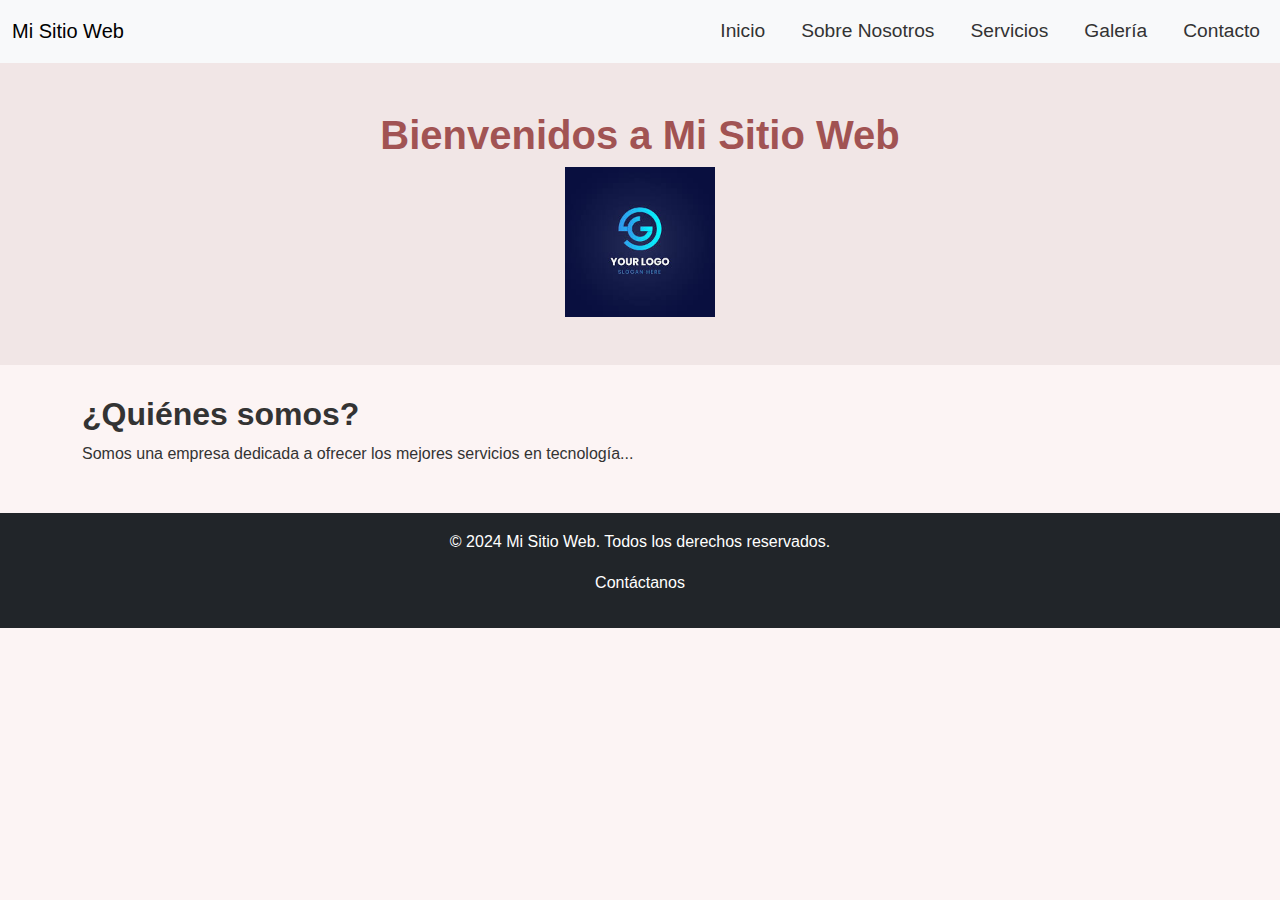
==== index.html @ 250def4a "segunda actividad" ====
<!DOCTYPE html>
<html lang="es">
<head>
    <meta charset="UTF-8">
    <meta name="viewport" content="width=device-width, initial-scale=1.0">
    <title>Inicio - Mi Sitio Web</title>
    <!-- Vinculamos Bootstrap CSS -->
    <link href="https://cdn.jsdelivr.net/npm/bootstrap@5.3.0-alpha1/dist/css/bootstrap.min.css" rel="stylesheet">
    <link rel="stylesheet" href="estilos/estilos.css">
</head>
<body>

    <!-- Menú de navegación -->
    <nav class="navbar navbar-expand-lg navbar-light bg-light">
        <div class="container-fluid">
            <a class="navbar-brand" href="index.html">Mi Sitio Web</a>
            <button class="navbar-toggler" type="button" data-bs-toggle="collapse" data-bs-target="#navbarNav" aria-controls="navbarNav" aria-expanded="false" aria-label="Toggle navigation">
                <span class="navbar-toggler-icon"></span>
            </button>
            <div class="collapse navbar-collapse" id="navbarNav">
                <ul class="navbar-nav ms-auto">
                    <li class="nav-item"><a class="nav-link" href="index.html">Inicio</a></li>
                    <li class="nav-item"><a class="nav-link" href="codigopagina/sobre-nosotros.html">Sobre Nosotros</a></li>
                    <li class="nav-item"><a class="nav-link" href="codigopagina/servicios.html">Servicios</a></li>
                    <li class="nav-item"><a class="nav-link" href="codigopagina/galeria.html">Galería</a></li>
                    <li class="nav-item"><a class="nav-link" href="codigopagina/contacto.html">Contacto</a></li>
                </ul>
            </div>
        </div>
    </nav>

    <!-- Main de contenido -->
    <main>
        <header class="text-center py-5">
            <h1>Bienvenidos a Mi Sitio Web</h1>
            <img src="galeria/download.jpg" alt="Logo del sitio" class="img-fluid" width="150">
        </header>

        <section class="container">
            <h2>¿Quiénes somos?</h2>
            <p>Somos una empresa dedicada a ofrecer los mejores servicios en tecnología...</p>
        </section>
    </main>

    <!-- Footer -->
    <footer class="text-center py-3 bg-dark text-white">
        <p>&copy; 2024 Mi Sitio Web. Todos los derechos reservados.</p>
        <p><a href="contacto.html" class="text-white">Contáctanos</a></p>
    </footer>

    <!-- Vinculamos Bootstrap JS -->
    <script src="https://cdn.jsdelivr.net/npm/bootstrap@5.3.0-alpha1/dist/js/bootstrap.bundle.min.js"></script>
</body>
</html>
---- estilos/estilos.css ----
/* Reset de CSS */
*,
*::before,
*::after {
    margin: 0;
    padding: 0;
    box-sizing: border-box;
}

body {
    font-family: Arial, sans-serif;
    background-color: #fcf4f4;
    color: #333;
    line-height: 1.6;
}

/* Estilos globales */
h1, h2 {
    font-weight: bold;
}

a {
    text-decoration: none;
}

ul {
    list-style: none;
}

/* Estilo para el encabezado */
header {
    background-color: #f1e6e6;
    color: rgb(161, 83, 83);
    padding: 20px 0;
}

/* Estilos para el menú de navegación */
.navbar {
    background-color: #f8f9fa;
}

.navbar-nav .nav-item {
    margin-left: 20px;
}

.nav-link {
    color: #333;
    font-size: 1.2rem;
    transition: color 0.3s ease;
}

.nav-link:hover {
    color: #ff6347;
}

/* Sección de contenido */
section {
    padding: 30px 0;
}

/* Footer */
footer {
    background-color: #333;
    color: white;
    padding: 10px;
    position: relative;
    bottom: 0;
    width: 100%;
}

/* Formulario de contacto */
form {
    background-color: #fff;
    padding: 20px;
    border-radius: 8px;
    box-shadow: 0 4px 8px rgba(0, 0, 0, 0.1);
}

form label {
    font-size: 1.1rem;
    display: block;
    margin-bottom: 5px;
    color: #333;
}

form input,
form textarea {
    width: 100%;
    padding: 10px;
    margin-bottom: 15px;
    border: 1px solid #ccc;
    border-radius: 4px;
    font-size: 1rem;
}

form button {
    background-color: #333;
    color: white;
    padding: 10px 20px;
    font-size: 1.2rem;
    border: none;
    border-radius: 4px;
    cursor: pointer;
}

form button:hover {
    background-color: #ff6347;
}

/* Estilos de Grid */
.container {
    max-width: 1140px;
    margin: 0 auto;
}

.row {
    display: flex;
    flex-wrap: wrap;
}

.col {
    flex: 1;
    padding: 15px;
}

/* Asegurando la responsividad */
@media (max-width: 768px) {
    .navbar-nav {
        text-align: center;
    }

    .col {
        flex-basis: 100%;
    }
}
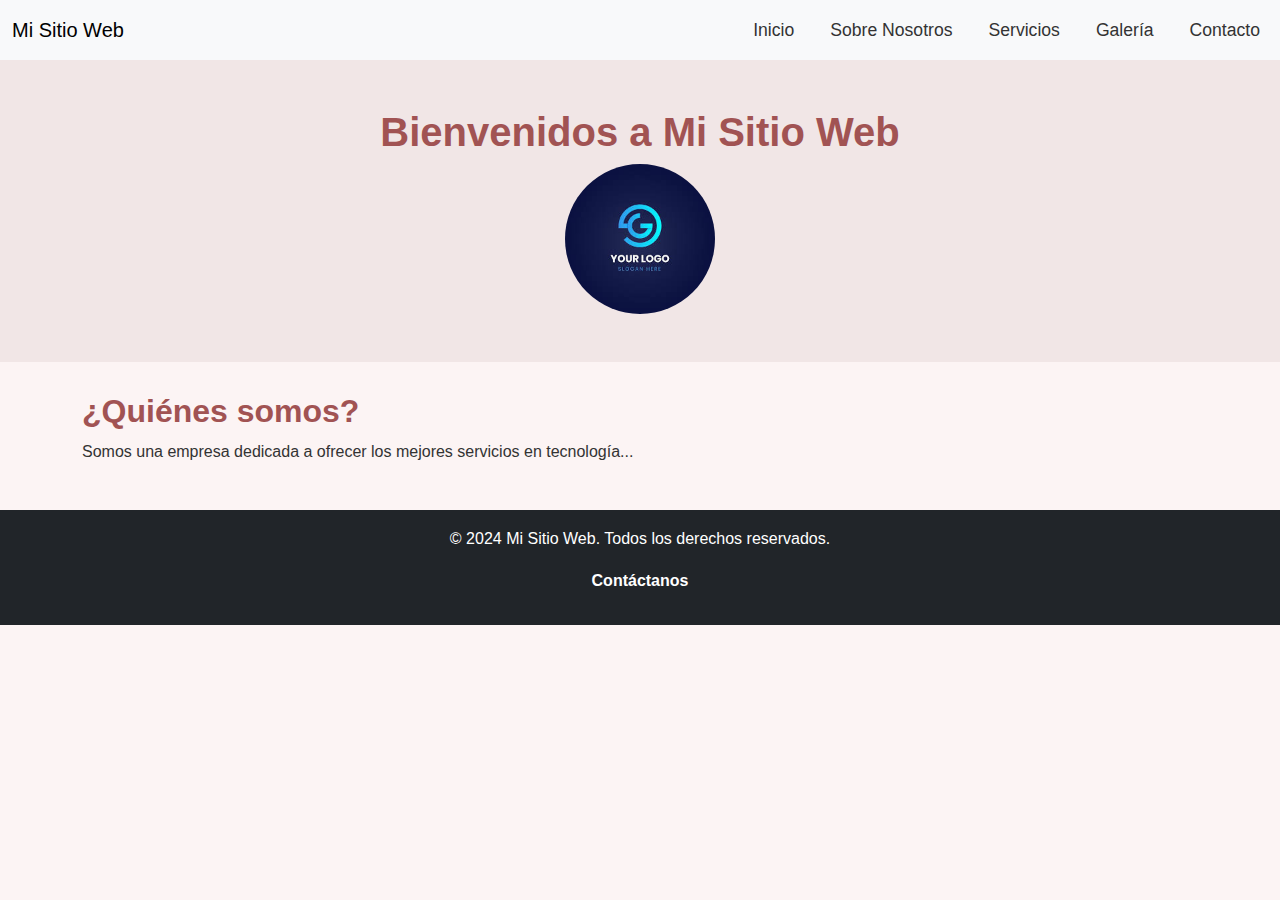
==== commit bdc89405: "cambios en los archivos e imagenes" ====
--- a/index.html
+++ b/index.html
@@ -6,7 +6,7 @@
     <title>Inicio - Mi Sitio Web</title>
     <!-- Vinculamos Bootstrap CSS -->
     <link href="https://cdn.jsdelivr.net/npm/bootstrap@5.3.0-alpha1/dist/css/bootstrap.min.css" rel="stylesheet">
-    <link rel="stylesheet" href="estilos/estilos.css">
+    <link rel="stylesheet" href="estilos/estilos.css"> <!-- CSS personalizado -->
 </head>
 <body>
 
@@ -45,7 +45,7 @@
     <!-- Footer -->
     <footer class="text-center py-3 bg-dark text-white">
         <p>&copy; 2024 Mi Sitio Web. Todos los derechos reservados.</p>
-        <p><a href="contacto.html" class="text-white">Contáctanos</a></p>
+        <p><a href="codigopagina/contacto.html" class="text-white">Contáctanos</a></p>
     </footer>
 
     <!-- Vinculamos Bootstrap JS -->
--- a/estilos/estilos.css
+++ b/estilos/estilos.css
@@ -8,19 +8,38 @@
 }
 
 body {
-    font-family: Arial, sans-serif;
+    font-family: 'Arial', sans-serif;
     background-color: #fcf4f4;
     color: #333;
     line-height: 1.6;
 }
 
+/* Variables CSS */
+:root {
+    --primary-color: #a15353;
+    --secondary-color: #ff6347;
+    --background-color: #f8f9fa;
+    --footer-background-color: #333;
+    --form-background-color: #fff;
+    --text-color-light: #fff;
+    --text-color-dark: #333;
+}
+
 /* Estilos globales */
 h1, h2 {
     font-weight: bold;
-}
-
+    color: var(--primary-color);
+}
+
+/* Enlaces */
 a {
     text-decoration: none;
+    color: var(--primary-color);
+    transition: color 0.3s ease;
+}
+
+a:hover {
+    color: var(--secondary-color);
 }
 
 ul {
@@ -30,13 +49,19 @@
 /* Estilo para el encabezado */
 header {
     background-color: #f1e6e6;
-    color: rgb(161, 83, 83);
+    color: var(--primary-color);
     padding: 20px 0;
+    text-align: center;
+}
+
+header img {
+    width: 150px;
+    border-radius: 50%;
 }
 
 /* Estilos para el menú de navegación */
 .navbar {
-    background-color: #f8f9fa;
+    background-color: var(--background-color);
 }
 
 .navbar-nav .nav-item {
@@ -44,33 +69,23 @@
 }
 
 .nav-link {
-    color: #333;
-    font-size: 1.2rem;
+    color: var(--text-color-dark);
+    font-size: 1.1rem;
     transition: color 0.3s ease;
 }
 
 .nav-link:hover {
-    color: #ff6347;
-}
-
-/* Sección de contenido */
+    color: var(--secondary-color);
+}
+
+/* Estilo de la sección principal */
 section {
     padding: 30px 0;
 }
 
-/* Footer */
-footer {
-    background-color: #333;
-    color: white;
-    padding: 10px;
-    position: relative;
-    bottom: 0;
-    width: 100%;
-}
-
 /* Formulario de contacto */
 form {
-    background-color: #fff;
+    background-color: var(--form-background-color);
     padding: 20px;
     border-radius: 8px;
     box-shadow: 0 4px 8px rgba(0, 0, 0, 0.1);
@@ -80,13 +95,13 @@
     font-size: 1.1rem;
     display: block;
     margin-bottom: 5px;
-    color: #333;
+    color: var(--text-color-dark);
 }
 
 form input,
 form textarea {
     width: 100%;
-    padding: 10px;
+    padding: 12px;
     margin-bottom: 15px;
     border: 1px solid #ccc;
     border-radius: 4px;
@@ -94,20 +109,21 @@
 }
 
 form button {
-    background-color: #333;
-    color: white;
-    padding: 10px 20px;
+    background-color: var(--primary-color);
+    color: var(--text-color-light);
+    padding: 12px 20px;
     font-size: 1.2rem;
     border: none;
     border-radius: 4px;
     cursor: pointer;
+    transition: background-color 0.3s ease;
 }
 
 form button:hover {
-    background-color: #ff6347;
-}
-
-/* Estilos de Grid */
+    background-color: var(--secondary-color);
+}
+
+/* Sección de Galería */
 .container {
     max-width: 1140px;
     margin: 0 auto;
@@ -123,13 +139,79 @@
     padding: 15px;
 }
 
-/* Asegurando la responsividad */
+.col-12 {
+    flex: 0 0 100%;
+}
+
+.col-md-6 {
+    flex: 0 0 50%;
+}
+
+.col-lg-4 {
+    flex: 0 0 33.3333%;
+}
+
+/* Estilos para el footer */
+footer {
+    background-color: var(--footer-background-color);
+    color: var(--text-color-light);
+    padding: 20px;
+    text-align: center;
+}
+
+/* Efecto en el enlace "Contáctanos" */
+footer a {
+    position: relative;
+    color: var(--text-color-light);
+    font-weight: bold;
+    transition: color 0.3s ease;
+}
+
+footer a::after {
+    content: '';
+    position: absolute;
+    left: 0;
+    bottom: -4px;
+    width: 100%;
+    height: 2px;
+    background-color: var(--secondary-color);
+    transform: scaleX(0);
+    transform-origin: bottom right;
+    transition: transform 0.25s ease-out;
+}
+
+footer a:hover {
+    color: var(--secondary-color);
+}
+
+footer a:hover::after {
+    transform: scaleX(1);
+    transform-origin: bottom left;
+}
+
+/* Estilos para el contenido responsivo */
 @media (max-width: 768px) {
     .navbar-nav {
         text-align: center;
+        margin-top: 10px;
     }
 
-    .col {
+    .col-md-6,
+    .col-lg-4 {
         flex-basis: 100%;
     }
 }
+
+/* Transiciones y hover para imágenes y botones */
+img {
+    transition: transform 0.3s ease;
+}
+
+img:hover {
+    transform: scale(1.05);
+}
+
+button:hover {
+    background-color: var(--secondary-color);
+    transform: scale(1.05);
+}
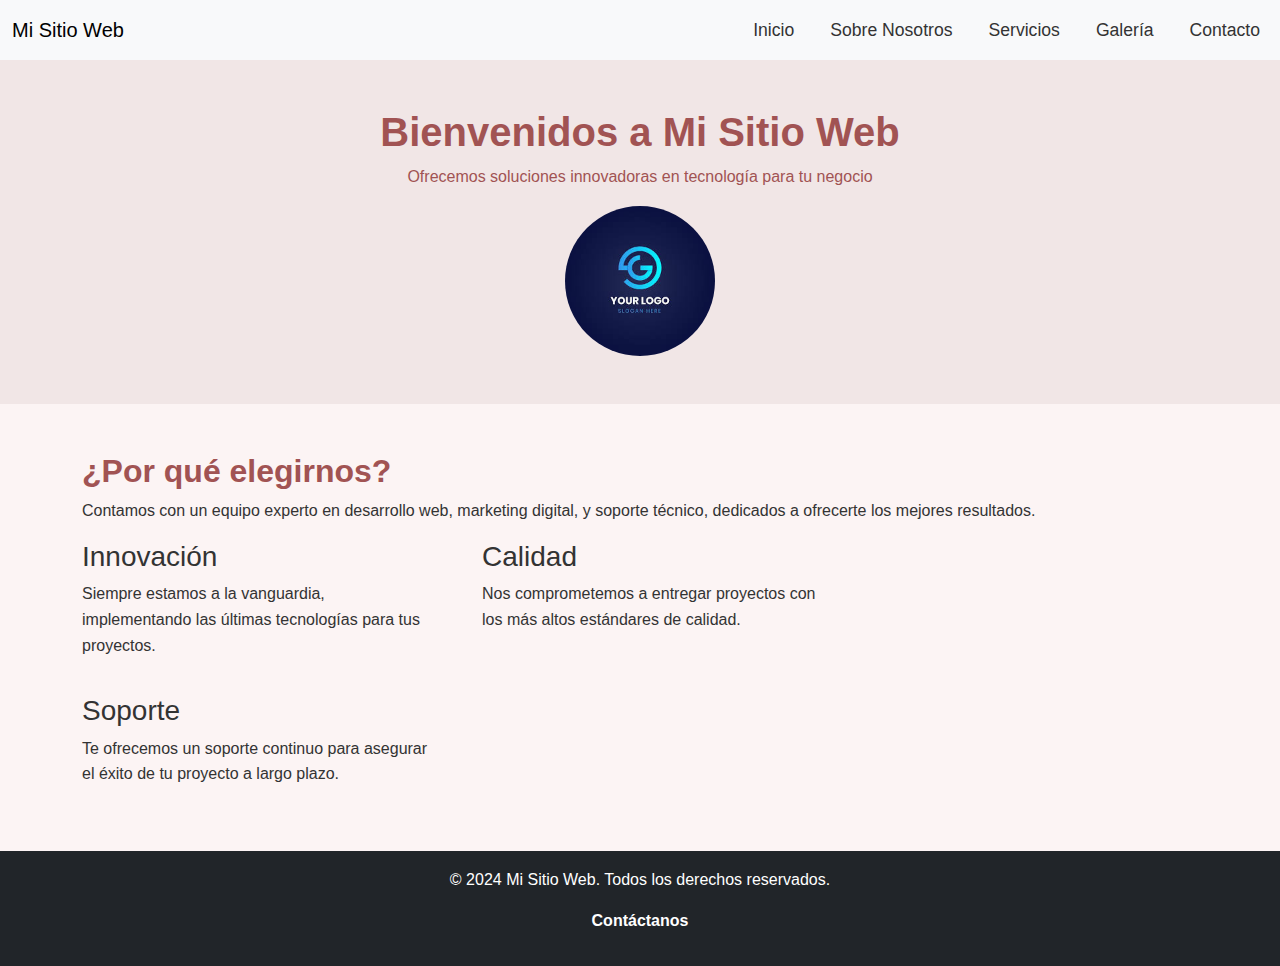
==== commit e779da32: "scss y contenido" ====
--- a/index.html
+++ b/index.html
@@ -4,13 +4,11 @@
     <meta charset="UTF-8">
     <meta name="viewport" content="width=device-width, initial-scale=1.0">
     <title>Inicio - Mi Sitio Web</title>
-    <!-- Vinculamos Bootstrap CSS -->
     <link href="https://cdn.jsdelivr.net/npm/bootstrap@5.3.0-alpha1/dist/css/bootstrap.min.css" rel="stylesheet">
-    <link rel="stylesheet" href="estilos/estilos.css"> <!-- CSS personalizado -->
+    <link rel="stylesheet" href="estilos/estilos.css">
 </head>
 <body>
 
-    <!-- Menú de navegación -->
     <nav class="navbar navbar-expand-lg navbar-light bg-light">
         <div class="container-fluid">
             <a class="navbar-brand" href="index.html">Mi Sitio Web</a>
@@ -29,26 +27,38 @@
         </div>
     </nav>
 
-    <!-- Main de contenido -->
     <main>
         <header class="text-center py-5">
             <h1>Bienvenidos a Mi Sitio Web</h1>
-            <img src="galeria/download.jpg" alt="Logo del sitio" class="img-fluid" width="150">
+            <p>Ofrecemos soluciones innovadoras en tecnología para tu negocio</p>
+            <img src="galeria/download.jpg" alt="Logo del sitio" class="img-fluid rounded-circle" width="150">
         </header>
 
-        <section class="container">
-            <h2>¿Quiénes somos?</h2>
-            <p>Somos una empresa dedicada a ofrecer los mejores servicios en tecnología...</p>
+        <section class="container py-5">
+            <h2>¿Por qué elegirnos?</h2>
+            <p>Contamos con un equipo experto en desarrollo web, marketing digital, y soporte técnico, dedicados a ofrecerte los mejores resultados.</p>
+            <div class="row">
+                <div class="col-md-4">
+                    <h3>Innovación</h3>
+                    <p>Siempre estamos a la vanguardia, implementando las últimas tecnologías para tus proyectos.</p>
+                </div>
+                <div class="col-md-4">
+                    <h3>Calidad</h3>
+                    <p>Nos comprometemos a entregar proyectos con los más altos estándares de calidad.</p>
+                </div>
+                <div class="col-md-4">
+                    <h3>Soporte</h3>
+                    <p>Te ofrecemos un soporte continuo para asegurar el éxito de tu proyecto a largo plazo.</p>
+                </div>
+            </div>
         </section>
     </main>
 
-    <!-- Footer -->
     <footer class="text-center py-3 bg-dark text-white">
         <p>&copy; 2024 Mi Sitio Web. Todos los derechos reservados.</p>
         <p><a href="codigopagina/contacto.html" class="text-white">Contáctanos</a></p>
     </footer>
 
-    <!-- Vinculamos Bootstrap JS -->
     <script src="https://cdn.jsdelivr.net/npm/bootstrap@5.3.0-alpha1/dist/js/bootstrap.bundle.min.js"></script>
 </body>
 </html>
--- a/estilos/estilos.css
+++ b/estilos/estilos.css
@@ -132,6 +132,7 @@
 .row {
     display: flex;
     flex-wrap: wrap;
+    gap: 20px;
 }
 
 .col {
@@ -149,6 +150,19 @@
 
 .col-lg-4 {
     flex: 0 0 33.3333%;
+}
+
+/* Estilos para las imágenes dentro de la galería */
+.col img {
+    width: 100%;
+    height: auto;
+    object-fit: cover;
+    border-radius: 8px;
+    transition: transform 0.3s ease;
+}
+
+.col img:hover {
+    transform: scale(1.05);
 }
 
 /* Estilos para el footer */
@@ -200,6 +214,11 @@
     .col-lg-4 {
         flex-basis: 100%;
     }
+
+    /* Ajustar la imagen de la galería para pantallas pequeñas */
+    .col img {
+        object-fit: contain;
+    }
 }
 
 /* Transiciones y hover para imágenes y botones */
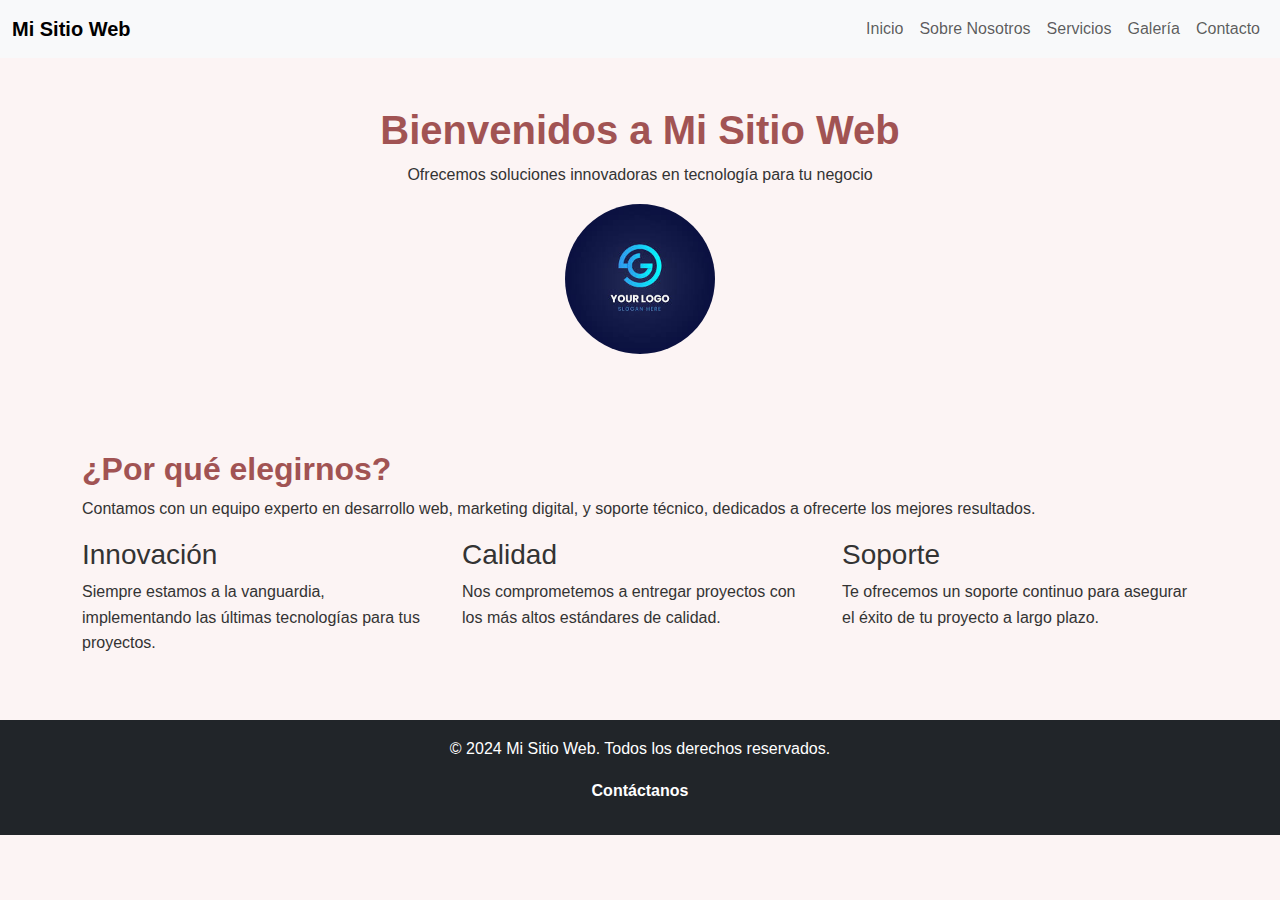
==== commit e5d78196: "titulo de imagenes" ====
--- a/index.html
+++ b/index.html
@@ -31,7 +31,7 @@
         <header class="text-center py-5">
             <h1>Bienvenidos a Mi Sitio Web</h1>
             <p>Ofrecemos soluciones innovadoras en tecnología para tu negocio</p>
-            <img src="galeria/download.jpg" alt="Logo del sitio" class="img-fluid rounded-circle" width="150">
+            <img src="galeria/download.jpg" alt="Logo del sitio" title="logo de la empresa" class="img-fluid rounded-circle" width="150">
         </header>
 
         <section class="container py-5">
--- a/estilos/estilos.css
+++ b/estilos/estilos.css
@@ -1,236 +1,105 @@
-/* Reset de CSS */
-*,
-*::before,
-*::after {
-    margin: 0;
-    padding: 0;
-    box-sizing: border-box;
+footer a, a {
+  text-decoration: none;
+  color: #a15353;
+  font-weight: bold;
+  transition: color 0.3s ease;
 }
 
+@keyframes fadeInUp {
+  0% {
+    opacity: 0;
+    transform: translateY(20px);
+  }
+  100% {
+    opacity: 1;
+    transform: translateY(0);
+  }
+}
+@keyframes fadeInScale {
+  0% {
+    opacity: 0;
+    transform: scale(0.9);
+  }
+  100% {
+    opacity: 1;
+    transform: scale(1);
+  }
+}
 body {
-    font-family: 'Arial', sans-serif;
-    background-color: #fcf4f4;
-    color: #333;
-    line-height: 1.6;
+  font-family: "Arial", sans-serif;
+  background-color: #fcf4f4;
+  color: #333;
+  line-height: 1.6;
 }
 
-/* Variables CSS */
-:root {
-    --primary-color: #a15353;
-    --secondary-color: #ff6347;
-    --background-color: #f8f9fa;
-    --footer-background-color: #333;
-    --form-background-color: #fff;
-    --text-color-light: #fff;
-    --text-color-dark: #333;
-}
-
-/* Estilos globales */
 h1, h2 {
-    font-weight: bold;
-    color: var(--primary-color);
-}
-
-/* Enlaces */
-a {
-    text-decoration: none;
-    color: var(--primary-color);
-    transition: color 0.3s ease;
+  font-weight: bold;
+  color: #a15353;
+  animation: fadeInUp 1s ease-out;
 }
 
 a:hover {
-    color: var(--secondary-color);
+  color: #ff6347;
+}
+
+footer a {
+  position: relative;
+}
+footer a::after {
+  content: "";
+  position: absolute;
+  left: 0;
+  bottom: -4px;
+  width: 100%;
+  height: 2px;
+  background-color: #ff6347;
+  transform: scaleX(0);
+  transform-origin: bottom right;
+  transition: transform 0.25s ease-out;
+}
+footer a:hover {
+  color: #ff6347;
+}
+footer a:hover::after {
+  transform: scaleX(1);
+  transform-origin: bottom left;
+}
+
+.galeria-col img {
+  width: 100%;
+  height: auto;
+  object-fit: cover;
+  border-radius: 8px;
+  opacity: 0;
+  transform: scale(0.9);
+  animation: fadeInScale 0.6s ease-out forwards;
+  transition: transform 0.3s ease;
+}
+.galeria-col img:hover {
+  transform: scale(1.05);
 }
 
 ul {
-    list-style: none;
+  list-style: none;
 }
 
-/* Estilo para el encabezado */
-header {
-    background-color: #f1e6e6;
-    color: var(--primary-color);
-    padding: 20px 0;
-    text-align: center;
+.galeria-container {
+  display: grid;
+  grid-template-columns: repeat(3, 1fr);
+  gap: 20px;
+  margin-top: 20px;
 }
 
-header img {
-    width: 150px;
-    border-radius: 50%;
+.galeria-col {
+  display: flex;
+  justify-content: center;
+  align-items: center;
 }
 
-/* Estilos para el menú de navegación */
-.navbar {
-    background-color: var(--background-color);
+@media (max-width: 768px) {
+  .galeria-container {
+    grid-template-columns: 1fr;
+  }
 }
 
-.navbar-nav .nav-item {
-    margin-left: 20px;
-}
-
-.nav-link {
-    color: var(--text-color-dark);
-    font-size: 1.1rem;
-    transition: color 0.3s ease;
-}
-
-.nav-link:hover {
-    color: var(--secondary-color);
-}
-
-/* Estilo de la sección principal */
-section {
-    padding: 30px 0;
-}
-
-/* Formulario de contacto */
-form {
-    background-color: var(--form-background-color);
-    padding: 20px;
-    border-radius: 8px;
-    box-shadow: 0 4px 8px rgba(0, 0, 0, 0.1);
-}
-
-form label {
-    font-size: 1.1rem;
-    display: block;
-    margin-bottom: 5px;
-    color: var(--text-color-dark);
-}
-
-form input,
-form textarea {
-    width: 100%;
-    padding: 12px;
-    margin-bottom: 15px;
-    border: 1px solid #ccc;
-    border-radius: 4px;
-    font-size: 1rem;
-}
-
-form button {
-    background-color: var(--primary-color);
-    color: var(--text-color-light);
-    padding: 12px 20px;
-    font-size: 1.2rem;
-    border: none;
-    border-radius: 4px;
-    cursor: pointer;
-    transition: background-color 0.3s ease;
-}
-
-form button:hover {
-    background-color: var(--secondary-color);
-}
-
-/* Sección de Galería */
-.container {
-    max-width: 1140px;
-    margin: 0 auto;
-}
-
-.row {
-    display: flex;
-    flex-wrap: wrap;
-    gap: 20px;
-}
-
-.col {
-    flex: 1;
-    padding: 15px;
-}
-
-.col-12 {
-    flex: 0 0 100%;
-}
-
-.col-md-6 {
-    flex: 0 0 50%;
-}
-
-.col-lg-4 {
-    flex: 0 0 33.3333%;
-}
-
-/* Estilos para las imágenes dentro de la galería */
-.col img {
-    width: 100%;
-    height: auto;
-    object-fit: cover;
-    border-radius: 8px;
-    transition: transform 0.3s ease;
-}
-
-.col img:hover {
-    transform: scale(1.05);
-}
-
-/* Estilos para el footer */
-footer {
-    background-color: var(--footer-background-color);
-    color: var(--text-color-light);
-    padding: 20px;
-    text-align: center;
-}
-
-/* Efecto en el enlace "Contáctanos" */
-footer a {
-    position: relative;
-    color: var(--text-color-light);
-    font-weight: bold;
-    transition: color 0.3s ease;
-}
-
-footer a::after {
-    content: '';
-    position: absolute;
-    left: 0;
-    bottom: -4px;
-    width: 100%;
-    height: 2px;
-    background-color: var(--secondary-color);
-    transform: scaleX(0);
-    transform-origin: bottom right;
-    transition: transform 0.25s ease-out;
-}
-
-footer a:hover {
-    color: var(--secondary-color);
-}
-
-footer a:hover::after {
-    transform: scaleX(1);
-    transform-origin: bottom left;
-}
-
-/* Estilos para el contenido responsivo */
-@media (max-width: 768px) {
-    .navbar-nav {
-        text-align: center;
-        margin-top: 10px;
-    }
-
-    .col-md-6,
-    .col-lg-4 {
-        flex-basis: 100%;
-    }
-
-    /* Ajustar la imagen de la galería para pantallas pequeñas */
-    .col img {
-        object-fit: contain;
-    }
-}
-
-/* Transiciones y hover para imágenes y botones */
-img {
-    transition: transform 0.3s ease;
-}
-
-img:hover {
-    transform: scale(1.05);
-}
-
-button:hover {
-    background-color: var(--secondary-color);
-    transform: scale(1.05);
-}
+/*# sourceMappingURL=estilos.css.map */
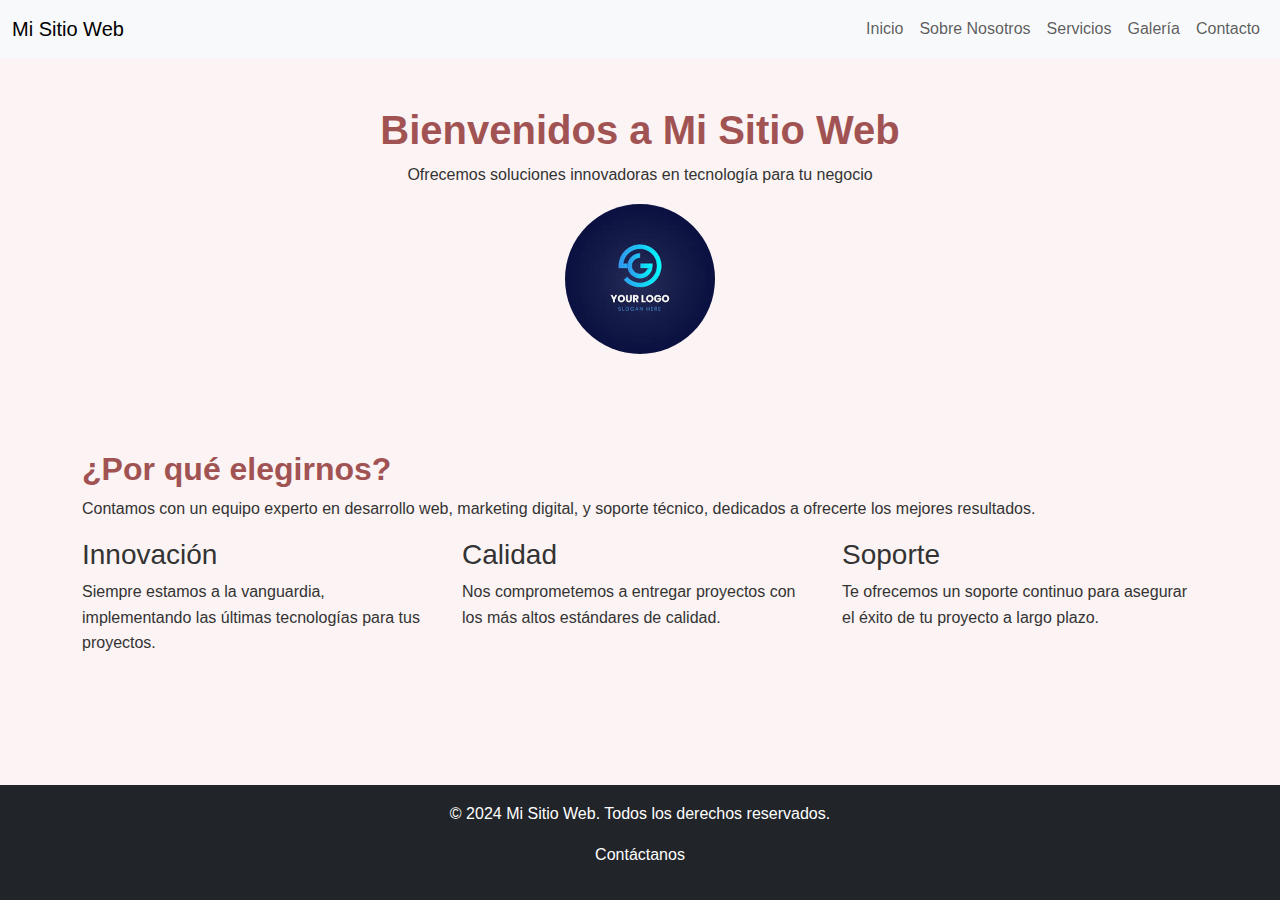
==== commit d16b783e: "SEO" ====
--- a/index.html
+++ b/index.html
@@ -3,6 +3,9 @@
 <head>
     <meta charset="UTF-8">
     <meta name="viewport" content="width=device-width, initial-scale=1.0">
+    <meta name="description" content="Página de inicio de Mi Sitio Web, donde ofrecemos soluciones de diseño web modernas y personalizadas para empresas.">
+    <meta name="keywords" content="diseño web, desarrollo web, soluciones para empresas">
+    <meta name="author" content="mi sitio web">
     <title>Inicio - Mi Sitio Web</title>
     <link href="https://cdn.jsdelivr.net/npm/bootstrap@5.3.0-alpha1/dist/css/bootstrap.min.css" rel="stylesheet">
     <link rel="stylesheet" href="estilos/estilos.css">
--- a/estilos/estilos.css
+++ b/estilos/estilos.css
@@ -1,8 +1,27 @@
-footer a, a {
-  text-decoration: none;
-  color: #a15353;
-  font-weight: bold;
-  transition: color 0.3s ease;
+*::before,
+*::after {
+  margin: 0;
+  padding: 0;
+  box-sizing: border-box;
+}
+
+html, body {
+  height: 100%; /* Asegura que el body ocupe toda la altura de la ventana */
+  margin: 0;
+  padding: 0;
+}
+
+body {
+  display: flex;
+  flex-direction: column;
+}
+
+main {
+  flex: 1; /* Esto hace que el main ocupe el espacio restante */
+}
+
+footer {
+  margin-top: auto; /* Empuja el footer hacia el fondo */
 }
 
 @keyframes fadeInUp {
@@ -43,6 +62,7 @@
 }
 
 footer a {
+  text-decoration: none;
   position: relative;
 }
 footer a::after {
@@ -101,5 +121,14 @@
     grid-template-columns: 1fr;
   }
 }
+.img-description {
+  font-size: 0.9rem;
+  color: #555;
+  margin-top: 10px;
+  text-align: center;
+  padding: 0 10px;
+  opacity: 0;
+  animation: fadeInUp 1s ease-out forwards;
+}
 
 /*# sourceMappingURL=estilos.css.map */
